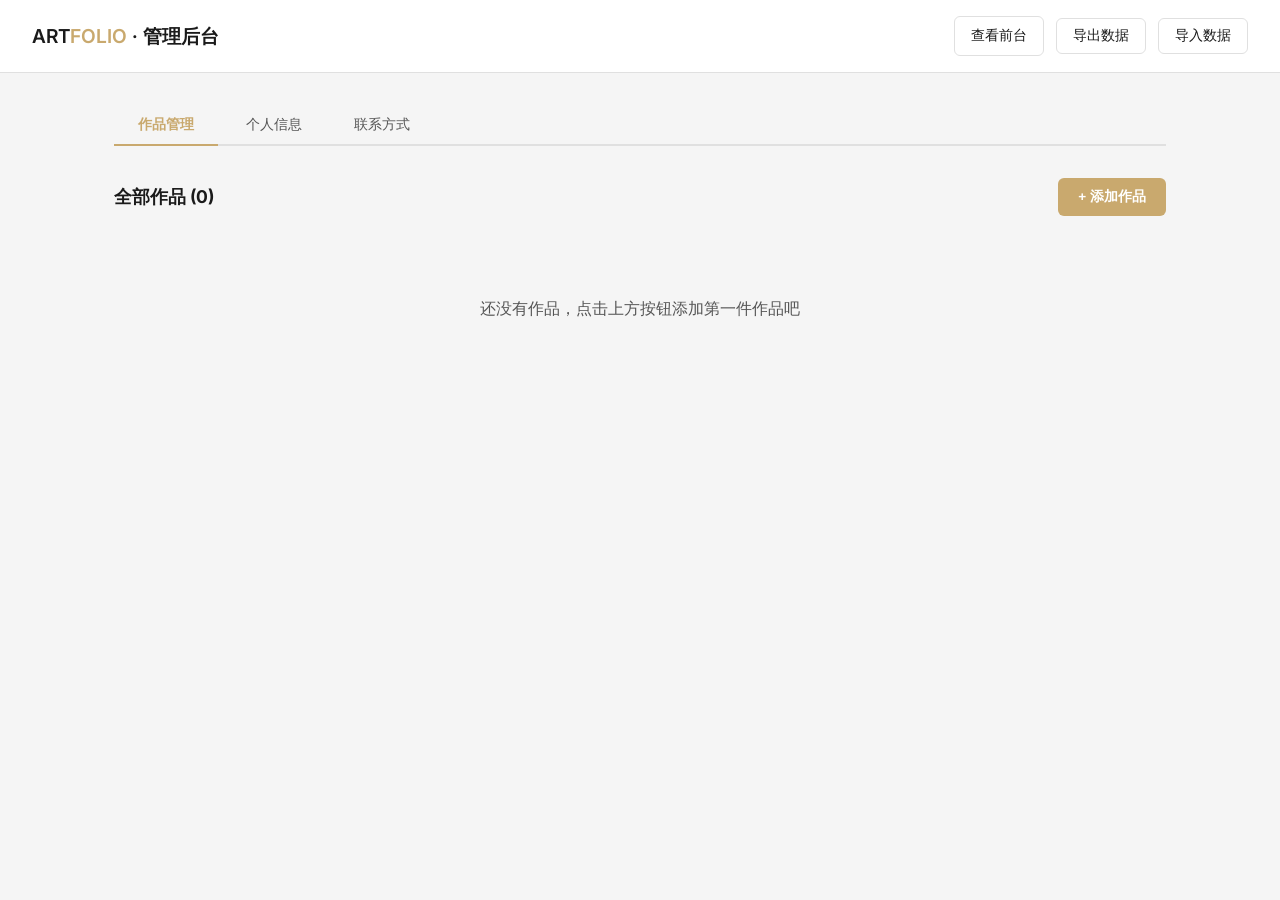
==== admin.html @ 0c0cc1b7 "Add files via upload" ====
<!DOCTYPE html>
<html lang="zh-CN" data-theme="light">
<head>
  <meta charset="UTF-8">
  <meta name="viewport" content="width=device-width, initial-scale=1.0">
  <title>后台管理 | ArtFolio</title>
  <link href="https://fonts.googleapis.com/css2?family=Inter:wght@300;400;600&display=swap" rel="stylesheet">
  <style>
    /* ===== 变量 ===== */
    :root {
      --bg: #f5f5f5; --bg2: #ffffff; --text: #1a1a1a; --text2: #555;
      --accent: #c9a96e; --accent-hover: #b8923f; --border: #e0e0e0;
      --danger: #e74c3c; --danger-hover: #c0392b; --success: #27ae60;
      --shadow: rgba(0,0,0,0.06); --radius: 8px;
    }
    [data-theme="dark"] {
      --bg: #0f0f0f; --bg2: #1a1a1a; --text: #f0f0f0; --text2: #aaa;
      --border: #2a2a2a; --shadow: rgba(0,0,0,0.3);
    }

    /* ===== 基础 ===== */
    * { margin:0; padding:0; box-sizing:border-box; }
    body { font-family:'Inter',sans-serif; background:var(--bg); color:var(--text); line-height:1.6; }
    a { color:var(--accent); text-decoration:none; }

    /* ===== 顶栏 ===== */
    .topbar {
      display:flex; align-items:center; justify-content:space-between;
      padding:16px 32px; background:var(--bg2); border-bottom:1px solid var(--border);
      position:sticky; top:0; z-index:100;
    }
    .topbar h1 { font-size:1.2rem; font-weight:600; }
    .topbar h1 span { color:var(--accent); }
    .topbar-actions { display:flex; gap:12px; align-items:center; }
    .topbar-actions a, .topbar-actions button {
      padding:8px 16px; border-radius:6px; font-size:0.85rem; cursor:pointer;
      border:1px solid var(--border); background:var(--bg2); color:var(--text); transition:all .2s;
    }
    .topbar-actions button:hover, .topbar-actions a:hover { border-color:var(--accent); }

    /* ===== 布局 ===== */
    .container { max-width:1100px; margin:0 auto; padding:32px 24px; }

    /* ===== 选项卡 ===== */
    .tabs { display:flex; gap:4px; margin-bottom:32px; border-bottom:2px solid var(--border); }
    .tab-btn {
      padding:10px 24px; background:none; border:none; color:var(--text2);
      font-size:0.9rem; cursor:pointer; border-bottom:2px solid transparent;
      margin-bottom:-2px; transition:all .2s;
    }
    .tab-btn.active { color:var(--accent); border-bottom-color:var(--accent); font-weight:600; }
    .tab-panel { display:none; }
    .tab-panel.active { display:block; }

    /* ===== 卡片 ===== */
    .card {
      background:var(--bg2); border:1px solid var(--border); border-radius:var(--radius);
      padding:24px; margin-bottom:20px;
    }
    .card h3 { font-size:1rem; margin-bottom:16px; }

    /* ===== 表单 ===== */
    .form-group { margin-bottom:16px; }
    .form-group label { display:block; font-size:0.8rem; color:var(--text2); margin-bottom:4px; text-transform:uppercase; letter-spacing:1px; }
    .form-group input, .form-group textarea, .form-group select {
      width:100%; padding:10px 12px; border:1px solid var(--border); border-radius:6px;
      background:var(--bg); color:var(--text); font-size:0.9rem; font-family:inherit; resize:vertical;
    }
    .form-group input:focus, .form-group textarea:focus, .form-group select:focus {
      outline:none; border-color:var(--accent);
    }
    .form-row { display:grid; grid-template-columns:1fr 1fr; gap:16px; }

    /* ===== 按钮 ===== */
    .btn { padding:10px 20px; border:none; border-radius:6px; font-size:0.85rem; cursor:pointer; font-weight:600; transition:all .2s; }
    .btn-primary { background:var(--accent); color:#fff; }
    .btn-primary:hover { background:var(--accent-hover); }
    .btn-danger { background:var(--danger); color:#fff; }
    .btn-danger:hover { background:var(--danger-hover); }
    .btn-outline { background:none; border:1px solid var(--border); color:var(--text); }
    .btn-outline:hover { border-color:var(--accent); color:var(--accent); }
    .btn-sm { padding:6px 12px; font-size:0.8rem; }

    /* ===== 作品列表 ===== */
    .works-header { display:flex; justify-content:space-between; align-items:center; margin-bottom:20px; }
    .works-grid { display:grid; grid-template-columns:repeat(auto-fill, minmax(240px, 1fr)); gap:16px; }
    .work-card {
      background:var(--bg2); border:1px solid var(--border); border-radius:var(--radius);
      overflow:hidden; transition:transform .2s;
    }
    .work-card:hover { transform:translateY(-2px); }
    .work-card img { width:100%; height:160px; object-fit:cover; background:var(--border); }
    .work-card-body { padding:12px; }
    .work-card-body h4 { font-size:0.9rem; margin-bottom:4px; }
    .work-card-body p { font-size:0.75rem; color:var(--text2); margin-bottom:8px; }
    .work-card-body .tag { display:inline-block; padding:2px 8px; background:var(--accent); color:#fff; border-radius:12px; font-size:0.7rem; margin-right:4px; }
    .work-card-actions { display:flex; gap:8px; margin-top:8px; }

    /* ===== 弹窗 ===== */
    .modal-overlay {
      position:fixed; inset:0; background:rgba(0,0,0,0.5); z-index:200;
      display:none; align-items:center; justify-content:center;
    }
    .modal-overlay.active { display:flex; }
    .modal {
      background:var(--bg2); border-radius:var(--radius); padding:32px;
      width:90%; max-width:560px; max-height:90vh; overflow-y:auto;
    }
    .modal h3 { margin-bottom:20px; }
    .modal-footer { display:flex; gap:12px; justify-content:flex-end; margin-top:24px; }

    /* ===== 图片预览 ===== */
    .img-preview { width:100%; max-height:200px; object-fit:cover; border-radius:6px; margin-top:8px; background:var(--border); }
    .img-preview[src=""] { display:none; }

    /* ===== 提示 ===== */
    .toast {
      position:fixed; bottom:24px; right:24px; padding:12px 24px;
      background:var(--success); color:#fff; border-radius:6px;
      font-size:0.85rem; z-index:300; opacity:0; transform:translateY(10px);
      transition:all .3s; pointer-events:none;
    }
    .toast.show { opacity:1; transform:translateY(0); }

    /* ===== 空状态 ===== */
    .empty { text-align:center; padding:60px 20px; color:var(--text2); }
    .empty p { margin-bottom:16px; }

    @media(max-width:640px) {
      .form-row { grid-template-columns:1fr; }
      .works-grid { grid-template-columns:1fr 1fr; }
      .topbar { padding:12px 16px; }
    }
  </style>
</head>
<body>

  <!-- 顶栏 -->
  <div class="topbar">
    <h1>ART<span>FOLIO</span> · 管理后台</h1>
    <div class="topbar-actions">
      <a href="index.html" target="_blank">查看前台</a>
      <button onclick="exportData()">导出数据</button>
      <button onclick="importDataClick()">导入数据</button>
      <input type="file" id="importFile" accept=".json" style="display:none" onchange="importData(event)">
    </div>
  </div>

  <div class="container">
    <!-- 选项卡 -->
    <div class="tabs">
      <button class="tab-btn active" data-tab="works">作品管理</button>
      <button class="tab-btn" data-tab="profile">个人信息</button>
      <button class="tab-btn" data-tab="contact">联系方式</button>
    </div>

    <!-- ====== 作品管理 ====== -->
    <div class="tab-panel active" id="tab-works">
      <div class="works-header">
        <h2 style="font-size:1.1rem;">全部作品 (<span id="workCount">0</span>)</h2>
        <button class="btn btn-primary" onclick="openWorkModal()">+ 添加作品</button>
      </div>
      <div class="works-grid" id="worksGrid"></div>
      <div class="empty" id="worksEmpty" style="display:none;">
        <p>还没有作品，点击上方按钮添加第一件作品吧</p>
      </div>
    </div>

    <!-- ====== 个人信息 ====== -->
    <div class="tab-panel" id="tab-profile">
      <div class="card">
        <h3>个人简介</h3>
        <div class="form-group">
          <label>艺术家姓名</label>
          <input type="text" id="profileName" placeholder="你的名字">
        </div>
        <div class="form-group">
          <label>头像图片URL</label>
          <input type="text" id="profileAvatar" placeholder="https://...">
          <img class="img-preview" id="avatarPreview" src="">
        </div>
        <div class="form-group">
          <label>简介段落1</label>
          <textarea id="profileBio1" rows="3" placeholder="第一段自我介绍..."></textarea>
        </div>
        <div class="form-group">
          <label>简介段落2</label>
          <textarea id="profileBio2" rows="3" placeholder="第二段自我介绍..."></textarea>
        </div>
        <div class="form-row">
          <div class="form-group">
            <label>作品数量</label>
            <input type="text" id="statWorks" placeholder="120+">
          </div>
          <div class="form-group">
            <label>展览数量</label>
            <input type="text" id="statExhibitions" placeholder="30+">
          </div>
        </div>
        <div class="form-group">
          <label>从业年限</label>
          <input type="text" id="statYears" placeholder="8">
        </div>
        <button class="btn btn-primary" onclick="saveProfile()">保存个人信息</button>
      </div>
    </div>

    <!-- ====== 联系方式 ====== -->
    <div class="tab-panel" id="tab-contact">
      <div class="card">
        <h3>联系信息</h3>
        <div class="form-group">
          <label>邮箱</label>
          <input type="email" id="contactEmail" placeholder="artist@example.com">
        </div>
        <div class="form-group">
          <label>电话</label>
          <input type="text" id="contactPhone" placeholder="138-0013-8000">
        </div>
        <div class="form-group">
          <label>工作室地址</label>
          <input type="text" id="contactAddress" placeholder="北京市朝阳区 798 艺术区">
        </div>
        <h3 style="margin-top:24px;">社交媒体链接</h3>
        <div class="form-row">
          <div class="form-group">
            <label>微博</label>
            <input type="text" id="socialWeibo" placeholder="https://weibo.com/...">
          </div>
          <div class="form-group">
            <label>Instagram</label>
            <input type="text" id="socialInstagram" placeholder="https://instagram.com/...">
          </div>
        </div>
        <div class="form-row">
          <div class="form-group">
            <label>Behance</label>
            <input type="text" id="socialBehance" placeholder="https://behance.net/...">
          </div>
          <div class="form-group">
            <label>ArtStation</label>
            <input type="text" id="socialArtstation" placeholder="https://artstation.com/...">
          </div>
        </div>
        <button class="btn btn-primary" onclick="saveContact()">保存联系方式</button>
      </div>
    </div>
  </div>

  <!-- ====== 作品编辑弹窗 ====== -->
  <div class="modal-overlay" id="workModal">
    <div class="modal">
      <h3 id="modalTitle">添加作品</h3>
      <input type="hidden" id="editWorkId">
      <div class="form-group">
        <label>作品名称</label>
        <input type="text" id="workTitle" placeholder="晨光中的田野">
      </div>
      <div class="form-group">
        <label>图片URL</label>
        <input type="text" id="workImage" placeholder="https://..." oninput="document.getElementById('workImgPreview').src=this.value">
        <img class="img-preview" id="workImgPreview" src="">
      </div>
      <div class="form-row">
        <div class="form-group">
          <label>分类</label>
          <select id="workCategory">
            <option value="oil">油画</option>
            <option value="sketch">素描</option>
            <option value="digital">数字艺术</option>
            <option value="watercolor">水彩</option>
          </select>
        </div>
        <div class="form-group">
          <label>年份</label>
          <input type="text" id="workYear" placeholder="2024">
        </div>
      </div>
      <div class="form-group">
        <label>描述 / 媒介</label>
        <input type="text" id="workDesc" placeholder="布面油画 · 2024">
      </div>
      <div class="form-group">
        <label>创作背景（可选）</label>
        <textarea id="workStory" rows="3" placeholder="这幅作品的创作灵感来源于..."></textarea>
      </div>
      <div class="modal-footer">
        <button class="btn btn-outline" onclick="closeWorkModal()">取消</button>
        <button class="btn btn-primary" onclick="saveWork()">保存</button>
      </div>
    </div>
  </div>

  <!-- 提示 -->
  <div class="toast" id="toast"></div>

  <script>
    /* ========== 数据层 ========== */
    const STORAGE_KEYS = {
      works: 'artfolio_works',
      profile: 'artfolio_profile',
      contact: 'artfolio_contact'
    };

    function getData(key) {
      try { return JSON.parse(localStorage.getItem(key)) || null; } catch { return null; }
    }
    function setData(key, val) {
      localStorage.setItem(key, JSON.stringify(val));
    }

    /* ========== 提示 ========== */
    function showToast(msg) {
      const t = document.getElementById('toast');
      t.textContent = msg;
      t.classList.add('show');
      setTimeout(() => t.classList.remove('show'), 2000);
    }

    /* ========== 选项卡 ========== */
    document.querySelectorAll('.tab-btn').forEach(btn => {
      btn.addEventListener('click', () => {
        document.querySelectorAll('.tab-btn').forEach(b => b.classList.remove('active'));
        document.querySelectorAll('.tab-panel').forEach(p => p.classList.remove('active'));
        btn.classList.add('active');
        document.getElementById('tab-' + btn.dataset.tab).classList.add('active');
      });
    });

    /* ========== 作品管理 ========== */
    const CATEGORY_MAP = { oil:'油画', sketch:'素描', digital:'数字艺术', watercolor:'水彩' };

    function getWorks() { return getData(STORAGE_KEYS.works) || []; }
    function saveWorks(works) { setData(STORAGE_KEYS.works, works); }

    function renderWorks() {
      const works = getWorks();
      const grid = document.getElementById('worksGrid');
      const empty = document.getElementById('worksEmpty');
      document.getElementById('workCount').textContent = works.length;

      if (works.length === 0) {
        grid.innerHTML = '';
        empty.style.display = 'block';
        return;
      }
      empty.style.display = 'none';

      grid.innerHTML = works.map(w => `
        <div class="work-card">
          <img src="${w.image}" alt="${w.title}" onerror="this.style.background='linear-gradient(135deg,#ddd,#bbb)';this.src='';">
          <div class="work-card-body">
            <h4>${w.title}</h4>
            <p>${w.desc}</p>
            <span class="tag">${CATEGORY_MAP[w.category] || w.category}</span>
            <div class="work-card-actions">
              <button class="btn btn-outline btn-sm" onclick="editWork('${w.id}')">编辑</button>
              <button class="btn btn-danger btn-sm" onclick="deleteWork('${w.id}')">删除</button>
            </div>
          </div>
        </div>
      `).join('');
    }

    function openWorkModal(id) {
      const modal = document.getElementById('workModal');
      document.getElementById('editWorkId').value = '';
      document.getElementById('modalTitle').textContent = '添加作品';
      document.getElementById('workTitle').value = '';
      document.getElementById('workImage').value = '';
      document.getElementById('workImgPreview').src = '';
      document.getElementById('workCategory').value = 'oil';
      document.getElementById('workYear').value = '';
      document.getElementById('workDesc').value = '';
      document.getElementById('workStory').value = '';
      modal.classList.add('active');
    }

    function closeWorkModal() {
      document.getElementById('workModal').classList.remove('active');
    }

    function editWork(id) {
      const works = getWorks();
      const w = works.find(x => x.id === id);
      if (!w) return;
      document.getElementById('editWorkId').value = w.id;
      document.getElementById('modalTitle').textContent = '编辑作品';
      document.getElementById('workTitle').value = w.title;
      document.getElementById('workImage').value = w.image;
      document.getElementById('workImgPreview').src = w.image;
      document.getElementById('workCategory').value = w.category;
      document.getElementById('workYear').value = w.year || '';
      document.getElementById('workDesc').value = w.desc;
      document.getElementById('workStory').value = w.story || '';
      document.getElementById('workModal').classList.add('active');
    }

    function saveWork() {
      const id = document.getElementById('editWorkId').value;
      const work = {
        id: id || Date.now().toString(36) + Math.random().toString(36).slice(2, 6),
        title: document.getElementById('workTitle').value.trim(),
        image: document.getElementById('workImage').value.trim(),
        category: document.getElementById('workCategory').value,
        year: document.getElementById('workYear').value.trim(),
        desc: document.getElementById('workDesc').value.trim(),
        story: document.getElementById('workStory').value.trim()
      };
      if (!work.title) { alert('请填写作品名称'); return; }

      const works = getWorks();
      if (id) {
        const idx = works.findIndex(x => x.id === id);
        if (idx !== -1) works[idx] = work;
      } else {
        works.unshift(work);
      }
      saveWorks(works);
      renderWorks();
      closeWorkModal();
      showToast(id ? '作品已更新' : '作品已添加');
    }

    function deleteWork(id) {
      if (!confirm('确定删除这件作品？')) return;
      const works = getWorks().filter(x => x.id !== id);
      saveWorks(works);
      renderWorks();
      showToast('作品已删除');
    }

    /* ========== 个人信息 ========== */
    function loadProfile() {
      const p = getData(STORAGE_KEYS.profile) || {};
      document.getElementById('profileName').value = p.name || '';
      document.getElementById('profileAvatar').value = p.avatar || '';
      document.getElementById('avatarPreview').src = p.avatar || '';
      document.getElementById('profileBio1').value = p.bio1 || '';
      document.getElementById('profileBio2').value = p.bio2 || '';
      document.getElementById('statWorks').value = p.statWorks || '';
      document.getElementById('statExhibitions').value = p.statExhibitions || '';
      document.getElementById('statYears').value = p.statYears || '';
    }

    document.getElementById('profileAvatar').addEventListener('input', function() {
      document.getElementById('avatarPreview').src = this.value;
    });

    function saveProfile() {
      setData(STORAGE_KEYS.profile, {
        name: document.getElementById('profileName').value.trim(),
        avatar: document.getElementById('profileAvatar').value.trim(),
        bio1: document.getElementById('profileBio1').value.trim(),
        bio2: document.getElementById('profileBio2').value.trim(),
        statWorks: document.getElementById('statWorks').value.trim(),
        statExhibitions: document.getElementById('statExhibitions').value.trim(),
        statYears: document.getElementById('statYears').value.trim()
      });
      showToast('个人信息已保存');
    }

    /* ========== 联系方式 ========== */
    function loadContact() {
      const c = getData(STORAGE_KEYS.contact) || {};
      document.getElementById('contactEmail').value = c.email || '';
      document.getElementById('contactPhone').value = c.phone || '';
      document.getElementById('contactAddress').value = c.address || '';
      document.getElementById('socialWeibo').value = c.weibo || '';
      document.getElementById('socialInstagram').value = c.instagram || '';
      document.getElementById('socialBehance').value = c.behance || '';
      document.getElementById('socialArtstation').value = c.artstation || '';
    }

    function saveContact() {
      setData(STORAGE_KEYS.contact, {
        email: document.getElementById('contactEmail').value.trim(),
        phone: document.getElementById('contactPhone').value.trim(),
        address: document.getElementById('contactAddress').value.trim(),
        weibo: document.getElementById('socialWeibo').value.trim(),
        instagram: document.getElementById('socialInstagram').value.trim(),
        behance: document.getElementById('socialBehance').value.trim(),
        artstation: document.getElementById('socialArtstation').value.trim()
      });
      showToast('联系方式已保存');
    }

    /* ========== 导入导出 ========== */
    function exportData() {
      const data = {
        works: getData(STORAGE_KEYS.works),
        profile: getData(STORAGE_KEYS.profile),
        contact: getData(STORAGE_KEYS.contact)
      };
      const blob = new Blob([JSON.stringify(data, null, 2)], { type: 'application/json' });
      const a = document.createElement('a');
      a.href = URL.createObjectURL(blob);
      a.download = 'artfolio-data-' + new Date().toISOString().slice(0,10) + '.json';
      a.click();
      showToast('数据已导出');
    }

    function importDataClick() {
      document.getElementById('importFile').click();
    }

    function importData(e) {
      const file = e.target.files[0];
      if (!file) return;
      const reader = new FileReader();
      reader.onload = function(ev) {
        try {
          const data = JSON.parse(ev.target.result);
          if (data.works) setData(STORAGE_KEYS.works, data.works);
          if (data.profile) setData(STORAGE_KEYS.profile, data.profile);
          if (data.contact) setData(STORAGE_KEYS.contact, data.contact);
          renderWorks(); loadProfile(); loadContact();
          showToast('数据导入成功');
        } catch { alert('文件格式错误'); }
      };
      reader.readAsText(file);
      e.target.value = '';
    }

    /* ========== 点击弹窗外关闭 ========== */
    document.getElementById('workModal').addEventListener('click', function(e) {
      if (e.target === this) closeWorkModal();
    });

    /* ========== 初始化 ========== */
    renderWorks();
    loadProfile();
    loadContact();
  </script>
</body>
</html>
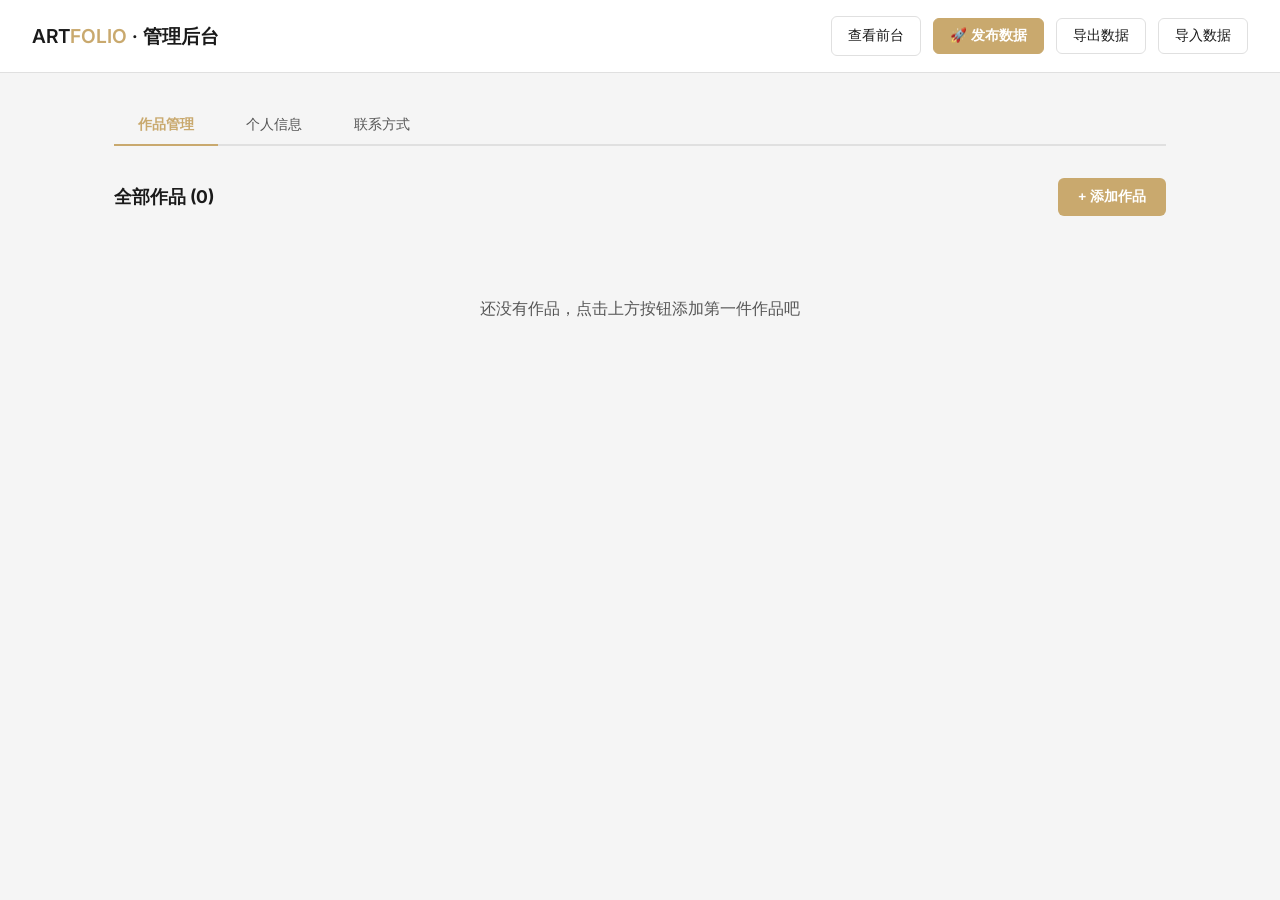
==== commit fcee9200: "更改" ====
--- a/admin.html
+++ b/admin.html
@@ -140,6 +140,7 @@
     <h1>ART<span>FOLIO</span> · 管理后台</h1>
     <div class="topbar-actions">
       <a href="index.html" target="_blank">查看前台</a>
+      <button onclick="publishData()" style="background:var(--accent);color:#fff;border-color:var(--accent);font-weight:600;">🚀 发布数据</button>
       <button onclick="exportData()">导出数据</button>
       <button onclick="importDataClick()">导入数据</button>
       <input type="file" id="importFile" accept=".json" style="display:none" onchange="importData(event)">
@@ -522,6 +523,30 @@
       e.target.value = '';
     }
 
+    /* ========== 发布数据（生成 site-data.js） ========== */
+    function publishData() {
+      const data = {
+        works: getData(STORAGE_KEYS.works) || [],
+        profile: getData(STORAGE_KEYS.profile) || {},
+        contact: getData(STORAGE_KEYS.contact) || {}
+      };
+
+      if (data.works.length === 0) {
+        if (!confirm('当前没有作品数据，确定要发布吗？')) return;
+      }
+
+      const jsContent = '/* 由后台管理自动生成，请勿手动编辑 */\n'
+        + '/* 生成时间: ' + new Date().toLocaleString('zh-CN') + ' */\n'
+        + 'window.ARTFOLIO_DATA = ' + JSON.stringify(data, null, 2) + ';\n';
+
+      const blob = new Blob([jsContent], { type: 'application/javascript' });
+      const a = document.createElement('a');
+      a.href = URL.createObjectURL(blob);
+      a.download = 'site-data.js';
+      a.click();
+      showToast('site-data.js 已生成！请放入网站根目录并推送到 GitHub');
+    }
+
     /* ========== 点击弹窗外关闭 ========== */
     document.getElementById('workModal').addEventListener('click', function(e) {
       if (e.target === this) closeWorkModal();
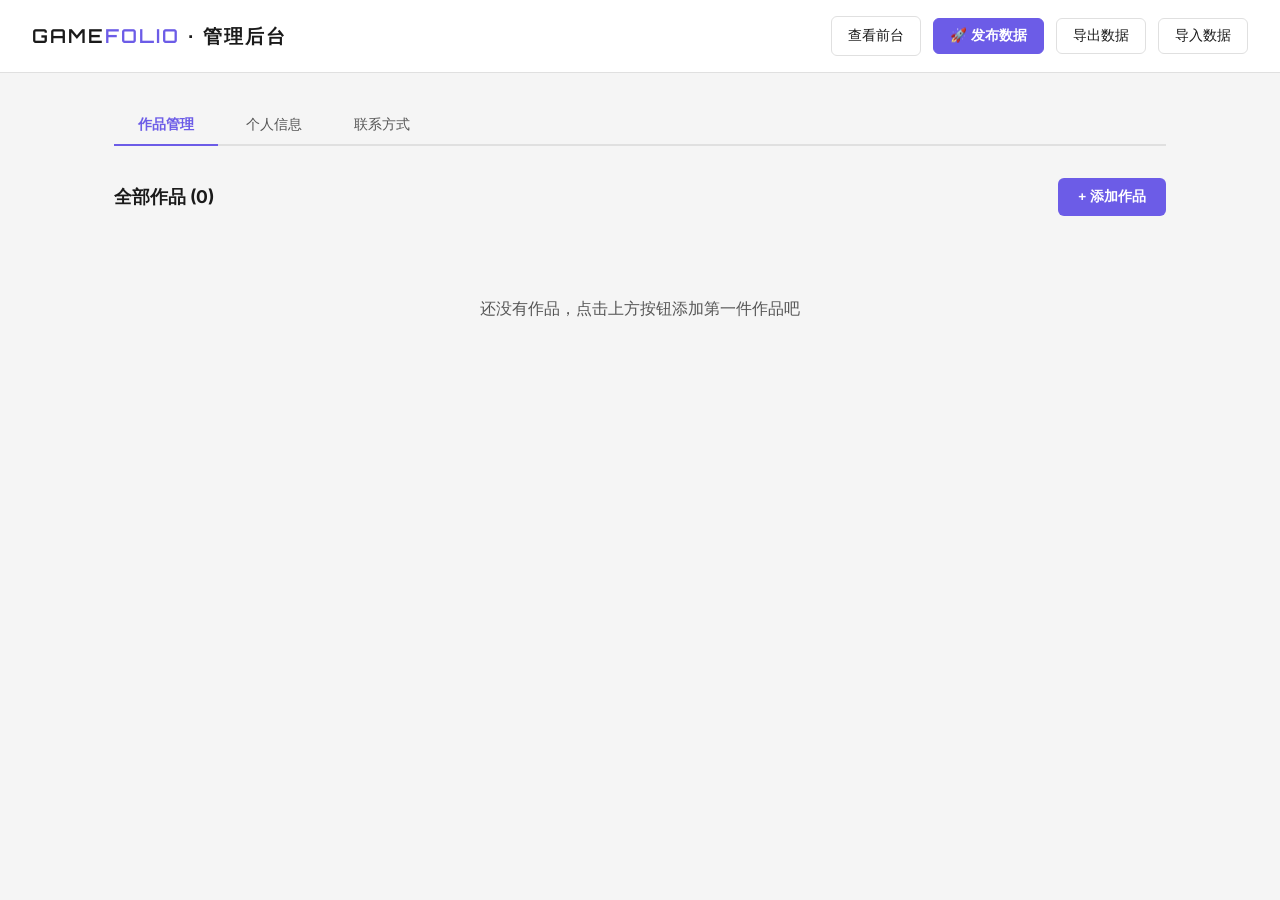
==== commit a32cd7d8: "ss" ====
--- a/admin.html
+++ b/admin.html
@@ -3,13 +3,13 @@
 <head>
   <meta charset="UTF-8">
   <meta name="viewport" content="width=device-width, initial-scale=1.0">
-  <title>后台管理 | ArtFolio</title>
-  <link href="https://fonts.googleapis.com/css2?family=Inter:wght@300;400;600&display=swap" rel="stylesheet">
+  <title>后台管理 | GameFolio</title>
+  <link href="https://fonts.googleapis.com/css2?family=Orbitron:wght@400;700&family=Inter:wght@300;400;600&display=swap" rel="stylesheet">
   <style>
     /* ===== 变量 ===== */
     :root {
       --bg: #f5f5f5; --bg2: #ffffff; --text: #1a1a1a; --text2: #555;
-      --accent: #c9a96e; --accent-hover: #b8923f; --border: #e0e0e0;
+      --accent: #6c5ce7; --accent-hover: #a29bfe; --border: #e0e0e0;
       --danger: #e74c3c; --danger-hover: #c0392b; --success: #27ae60;
       --shadow: rgba(0,0,0,0.06); --radius: 8px;
     }
@@ -137,7 +137,7 @@
 
   <!-- 顶栏 -->
   <div class="topbar">
-    <h1>ART<span>FOLIO</span> · 管理后台</h1>
+    <h1 style="font-family:'Orbitron',sans-serif;letter-spacing:2px;">GAME<span>FOLIO</span> · 管理后台</h1>
     <div class="topbar-actions">
       <a href="index.html" target="_blank">查看前台</a>
       <button onclick="publishData()" style="background:var(--accent);color:#fff;border-color:var(--accent);font-weight:600;">🚀 发布数据</button>
@@ -172,7 +172,7 @@
       <div class="card">
         <h3>个人简介</h3>
         <div class="form-group">
-          <label>艺术家姓名</label>
+          <label>游戏美术师姓名</label>
           <input type="text" id="profileName" placeholder="你的名字">
         </div>
         <div class="form-group">
@@ -182,25 +182,25 @@
         </div>
         <div class="form-group">
           <label>简介段落1</label>
-          <textarea id="profileBio1" rows="3" placeholder="第一段自我介绍..."></textarea>
+          <textarea id="profileBio1" rows="3" placeholder="擅长角色设计、场景概念..."></textarea>
         </div>
         <div class="form-group">
           <label>简介段落2</label>
-          <textarea id="profileBio2" rows="3" placeholder="第二段自我介绍..."></textarea>
+          <textarea id="profileBio2" rows="3" placeholder="曾参与多款游戏项目..."></textarea>
         </div>
         <div class="form-row">
           <div class="form-group">
             <label>作品数量</label>
-            <input type="text" id="statWorks" placeholder="120+">
+            <input type="text" id="statWorks" placeholder="50+">
           </div>
           <div class="form-group">
-            <label>展览数量</label>
-            <input type="text" id="statExhibitions" placeholder="30+">
+            <label>游戏项目数</label>
+            <input type="text" id="statExhibitions" placeholder="10+">
           </div>
         </div>
         <div class="form-group">
           <label>从业年限</label>
-          <input type="text" id="statYears" placeholder="8">
+          <input type="text" id="statYears" placeholder="5">
         </div>
         <button class="btn btn-primary" onclick="saveProfile()">保存个人信息</button>
       </div>
@@ -225,22 +225,22 @@
         <h3 style="margin-top:24px;">社交媒体链接</h3>
         <div class="form-row">
           <div class="form-group">
-            <label>微博</label>
-            <input type="text" id="socialWeibo" placeholder="https://weibo.com/...">
+            <label>ArtStation</label>
+            <input type="text" id="socialArtstation" placeholder="https://artstation.com/...">
           </div>
-          <div class="form-group">
-            <label>Instagram</label>
-            <input type="text" id="socialInstagram" placeholder="https://instagram.com/...">
-          </div>
-        </div>
-        <div class="form-row">
           <div class="form-group">
             <label>Behance</label>
             <input type="text" id="socialBehance" placeholder="https://behance.net/...">
           </div>
+        </div>
+        <div class="form-row">
           <div class="form-group">
-            <label>ArtStation</label>
-            <input type="text" id="socialArtstation" placeholder="https://artstation.com/...">
+            <label>B站</label>
+            <input type="text" id="socialBilibili" placeholder="https://space.bilibili.com/...">
+          </div>
+          <div class="form-group">
+            <label>微博</label>
+            <input type="text" id="socialWeibo" placeholder="https://weibo.com/...">
           </div>
         </div>
         <button class="btn btn-primary" onclick="saveContact()">保存联系方式</button>
@@ -255,22 +255,42 @@
       <input type="hidden" id="editWorkId">
       <div class="form-group">
         <label>作品名称</label>
-        <input type="text" id="workTitle" placeholder="晨光中的田野">
+        <input type="text" id="workTitle" placeholder="暗影猎人 · 角色设计">
       </div>
       <div class="form-group">
-        <label>图片URL</label>
-        <input type="text" id="workImage" placeholder="https://..." oninput="document.getElementById('workImgPreview').src=this.value">
+        <label>上传图片</label>
+        <input type="file" id="workImageFile" accept="image/*" onchange="previewWorkImage(event)">
+        <input type="hidden" id="workImage">
         <img class="img-preview" id="workImgPreview" src="">
       </div>
       <div class="form-row">
         <div class="form-group">
-          <label>分类</label>
+          <label>作品类型</label>
           <select id="workCategory">
-            <option value="oil">油画</option>
-            <option value="sketch">素描</option>
-            <option value="digital">数字艺术</option>
-            <option value="watercolor">水彩</option>
+            <option value="character">角色设计</option>
+            <option value="scene">场景设计</option>
+            <option value="ui">UI设计</option>
+            <option value="concept">概念设计</option>
+            <option value="3d">3D建模</option>
+            <option value="effect">特效</option>
           </select>
+        </div>
+        <div class="form-group">
+          <label>美术风格</label>
+          <select id="workArtStyle">
+            <option value="">-- 选择风格 --</option>
+            <option value="realistic">写实</option>
+            <option value="stylized">风格化</option>
+            <option value="cartoon">卡通</option>
+            <option value="pixel">像素</option>
+            <option value="lowpoly">Low Poly</option>
+          </select>
+        </div>
+      </div>
+      <div class="form-row">
+        <div class="form-group">
+          <label>制作软件</label>
+          <input type="text" id="workSoftware" placeholder="Photoshop, Blender, Substance Painter">
         </div>
         <div class="form-group">
           <label>年份</label>
@@ -278,12 +298,12 @@
         </div>
       </div>
       <div class="form-group">
-        <label>描述 / 媒介</label>
-        <input type="text" id="workDesc" placeholder="布面油画 · 2024">
+        <label>描述</label>
+        <input type="text" id="workDesc" placeholder="为某RPG游戏设计的主角概念图">
       </div>
       <div class="form-group">
-        <label>创作背景（可选）</label>
-        <textarea id="workStory" rows="3" placeholder="这幅作品的创作灵感来源于..."></textarea>
+        <label>制作过程 / 创作背景（可选）</label>
+        <textarea id="workStory" rows="4" placeholder="从草图到成品的制作流程，使用了哪些技巧..."></textarea>
       </div>
       <div class="modal-footer">
         <button class="btn btn-outline" onclick="closeWorkModal()">取消</button>
@@ -329,7 +349,12 @@
     });
 
     /* ========== 作品管理 ========== */
-    const CATEGORY_MAP = { oil:'油画', sketch:'素描', digital:'数字艺术', watercolor:'水彩' };
+    const CATEGORY_MAP = {
+      character:'角色设计', scene:'场景设计', ui:'UI设计',
+      concept:'概念设计', '3d':'3D建模', effect:'特效',
+      // 兼容旧数据
+      oil:'油画', sketch:'素描', digital:'数字艺术', watercolor:'水彩'
+    };
 
     function getWorks() { return getData(STORAGE_KEYS.works) || []; }
     function saveWorks(works) { setData(STORAGE_KEYS.works, works); }
@@ -349,11 +374,13 @@
 
       grid.innerHTML = works.map(w => `
         <div class="work-card">
-          <img src="${w.image}" alt="${w.title}" onerror="this.style.background='linear-gradient(135deg,#ddd,#bbb)';this.src='';">
+          <img src="${w.image}" alt="${w.title}" onerror="this.style.background='linear-gradient(135deg,#1e1e2e,#16161f)';this.src='';">
           <div class="work-card-body">
             <h4>${w.title}</h4>
-            <p>${w.desc}</p>
+            <p>${w.desc || ''}</p>
             <span class="tag">${CATEGORY_MAP[w.category] || w.category}</span>
+            ${w.artStyle ? '<span class="tag" style="background:var(--accent-hover);">' + (w.artStyle) + '</span>' : ''}
+            ${w.software ? '<span class="tag" style="background:#00b894;">' + w.software + '</span>' : ''}
             <div class="work-card-actions">
               <button class="btn btn-outline btn-sm" onclick="editWork('${w.id}')">编辑</button>
               <button class="btn btn-danger btn-sm" onclick="deleteWork('${w.id}')">删除</button>
@@ -361,6 +388,18 @@
           </div>
         </div>
       `).join('');
+    }
+
+    /* ========== 图片上传预览 ========== */
+    function previewWorkImage(e) {
+      const file = e.target.files[0];
+      if (!file) return;
+      const reader = new FileReader();
+      reader.onload = function(ev) {
+        document.getElementById('workImage').value = ev.target.result;
+        document.getElementById('workImgPreview').src = ev.target.result;
+      };
+      reader.readAsDataURL(file);
     }
 
     function openWorkModal(id) {
@@ -369,8 +408,11 @@
       document.getElementById('modalTitle').textContent = '添加作品';
       document.getElementById('workTitle').value = '';
       document.getElementById('workImage').value = '';
+      document.getElementById('workImageFile').value = '';
       document.getElementById('workImgPreview').src = '';
-      document.getElementById('workCategory').value = 'oil';
+      document.getElementById('workCategory').value = 'character';
+      document.getElementById('workArtStyle').value = '';
+      document.getElementById('workSoftware').value = '';
       document.getElementById('workYear').value = '';
       document.getElementById('workDesc').value = '';
       document.getElementById('workStory').value = '';
@@ -389,8 +431,11 @@
       document.getElementById('modalTitle').textContent = '编辑作品';
       document.getElementById('workTitle').value = w.title;
       document.getElementById('workImage').value = w.image;
+      document.getElementById('workImageFile').value = '';
       document.getElementById('workImgPreview').src = w.image;
       document.getElementById('workCategory').value = w.category;
+      document.getElementById('workArtStyle').value = w.artStyle || '';
+      document.getElementById('workSoftware').value = w.software || '';
       document.getElementById('workYear').value = w.year || '';
       document.getElementById('workDesc').value = w.desc;
       document.getElementById('workStory').value = w.story || '';
@@ -404,6 +449,8 @@
         title: document.getElementById('workTitle').value.trim(),
         image: document.getElementById('workImage').value.trim(),
         category: document.getElementById('workCategory').value,
+        artStyle: document.getElementById('workArtStyle').value,
+        software: document.getElementById('workSoftware').value.trim(),
         year: document.getElementById('workYear').value.trim(),
         desc: document.getElementById('workDesc').value.trim(),
         story: document.getElementById('workStory').value.trim()
@@ -467,10 +514,10 @@
       document.getElementById('contactEmail').value = c.email || '';
       document.getElementById('contactPhone').value = c.phone || '';
       document.getElementById('contactAddress').value = c.address || '';
+      document.getElementById('socialArtstation').value = c.artstation || '';
+      document.getElementById('socialBehance').value = c.behance || '';
+      document.getElementById('socialBilibili').value = c.bilibili || '';
       document.getElementById('socialWeibo').value = c.weibo || '';
-      document.getElementById('socialInstagram').value = c.instagram || '';
-      document.getElementById('socialBehance').value = c.behance || '';
-      document.getElementById('socialArtstation').value = c.artstation || '';
     }
 
     function saveContact() {
@@ -478,10 +525,10 @@
         email: document.getElementById('contactEmail').value.trim(),
         phone: document.getElementById('contactPhone').value.trim(),
         address: document.getElementById('contactAddress').value.trim(),
-        weibo: document.getElementById('socialWeibo').value.trim(),
-        instagram: document.getElementById('socialInstagram').value.trim(),
+        artstation: document.getElementById('socialArtstation').value.trim(),
         behance: document.getElementById('socialBehance').value.trim(),
-        artstation: document.getElementById('socialArtstation').value.trim()
+        bilibili: document.getElementById('socialBilibili').value.trim(),
+        weibo: document.getElementById('socialWeibo').value.trim()
       });
       showToast('联系方式已保存');
     }
@@ -496,7 +543,7 @@
       const blob = new Blob([JSON.stringify(data, null, 2)], { type: 'application/json' });
       const a = document.createElement('a');
       a.href = URL.createObjectURL(blob);
-      a.download = 'artfolio-data-' + new Date().toISOString().slice(0,10) + '.json';
+      a.download = 'gamefolio-data-' + new Date().toISOString().slice(0,10) + '.json';
       a.click();
       showToast('数据已导出');
     }
@@ -523,7 +570,7 @@
       e.target.value = '';
     }
 
-    /* ========== 发布数据（生成 site-data.js） ========== */
+    /* ========== 发布数据（直接下载 site-data.js） ========== */
     function publishData() {
       const data = {
         works: getData(STORAGE_KEYS.works) || [],
@@ -535,8 +582,10 @@
         if (!confirm('当前没有作品数据，确定要发布吗？')) return;
       }
 
+      // 直接生成 site-data.js 内容
+      const timestamp = new Date().toLocaleString('zh-CN');
       const jsContent = '/* 由后台管理自动生成，请勿手动编辑 */\n'
-        + '/* 生成时间: ' + new Date().toLocaleString('zh-CN') + ' */\n'
+        + '/* 生成时间: ' + timestamp + ' */\n'
         + 'window.ARTFOLIO_DATA = ' + JSON.stringify(data, null, 2) + ';\n';
 
       const blob = new Blob([jsContent], { type: 'application/javascript' });
@@ -544,7 +593,11 @@
       a.href = URL.createObjectURL(blob);
       a.download = 'site-data.js';
       a.click();
-      showToast('site-data.js 已生成！请放入网站根目录并推送到 GitHub');
+
+      alert('✅ site-data.js 已下载！\n\n'
+        + '请将下载的文件覆盖到项目根目录，然后用 GitHub Desktop 推送即可。\n\n'
+        + 'GitHub Pages 会在 1-2 分钟内自动更新。');
+      showToast('site-data.js 已生成并下载');
     }
 
     /* ========== 点击弹窗外关闭 ========== */
